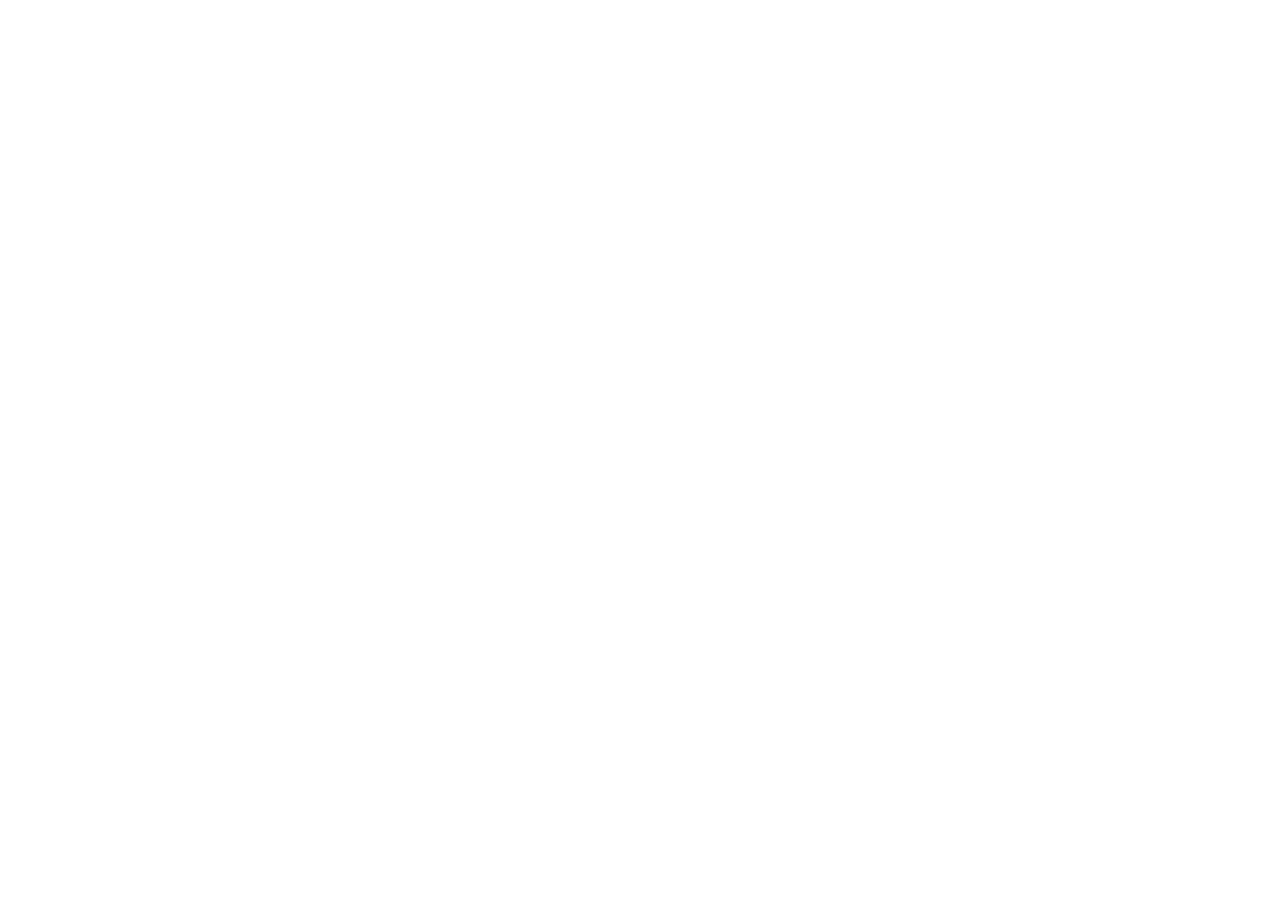
==== habitaciones.html @ 97822ce9 "Inicio de maquetacion proyecto de reservas" ====
<!DOCTYPE html>
<html lang="en">
<head>
    <meta charset="UTF-8">
    <meta http-equiv="X-UA-Compatible" content="IE=edge">
    <meta name="viewport" content="width=device-width, initial-scale=1.0">
    <title>Document</title>

    <link rel="preconnect" href="https://fonts.googleapis.com">
<link rel="preconnect" href="https://fonts.gstatic.com" crossorigin>
<link href="https://fonts.googleapis.com/css2?family=Dancing+Script:wght@400;600;700&family=Open+Sans:wght@300&family=Raleway:wght@400;700;900&family=Roboto:ital,wght@0,400;0,700;1,900&family=Ubuntu&family=Ubuntu+Condensed&display=swap" rel="stylesheet">
</head>
<body>
    
</body>
</html>
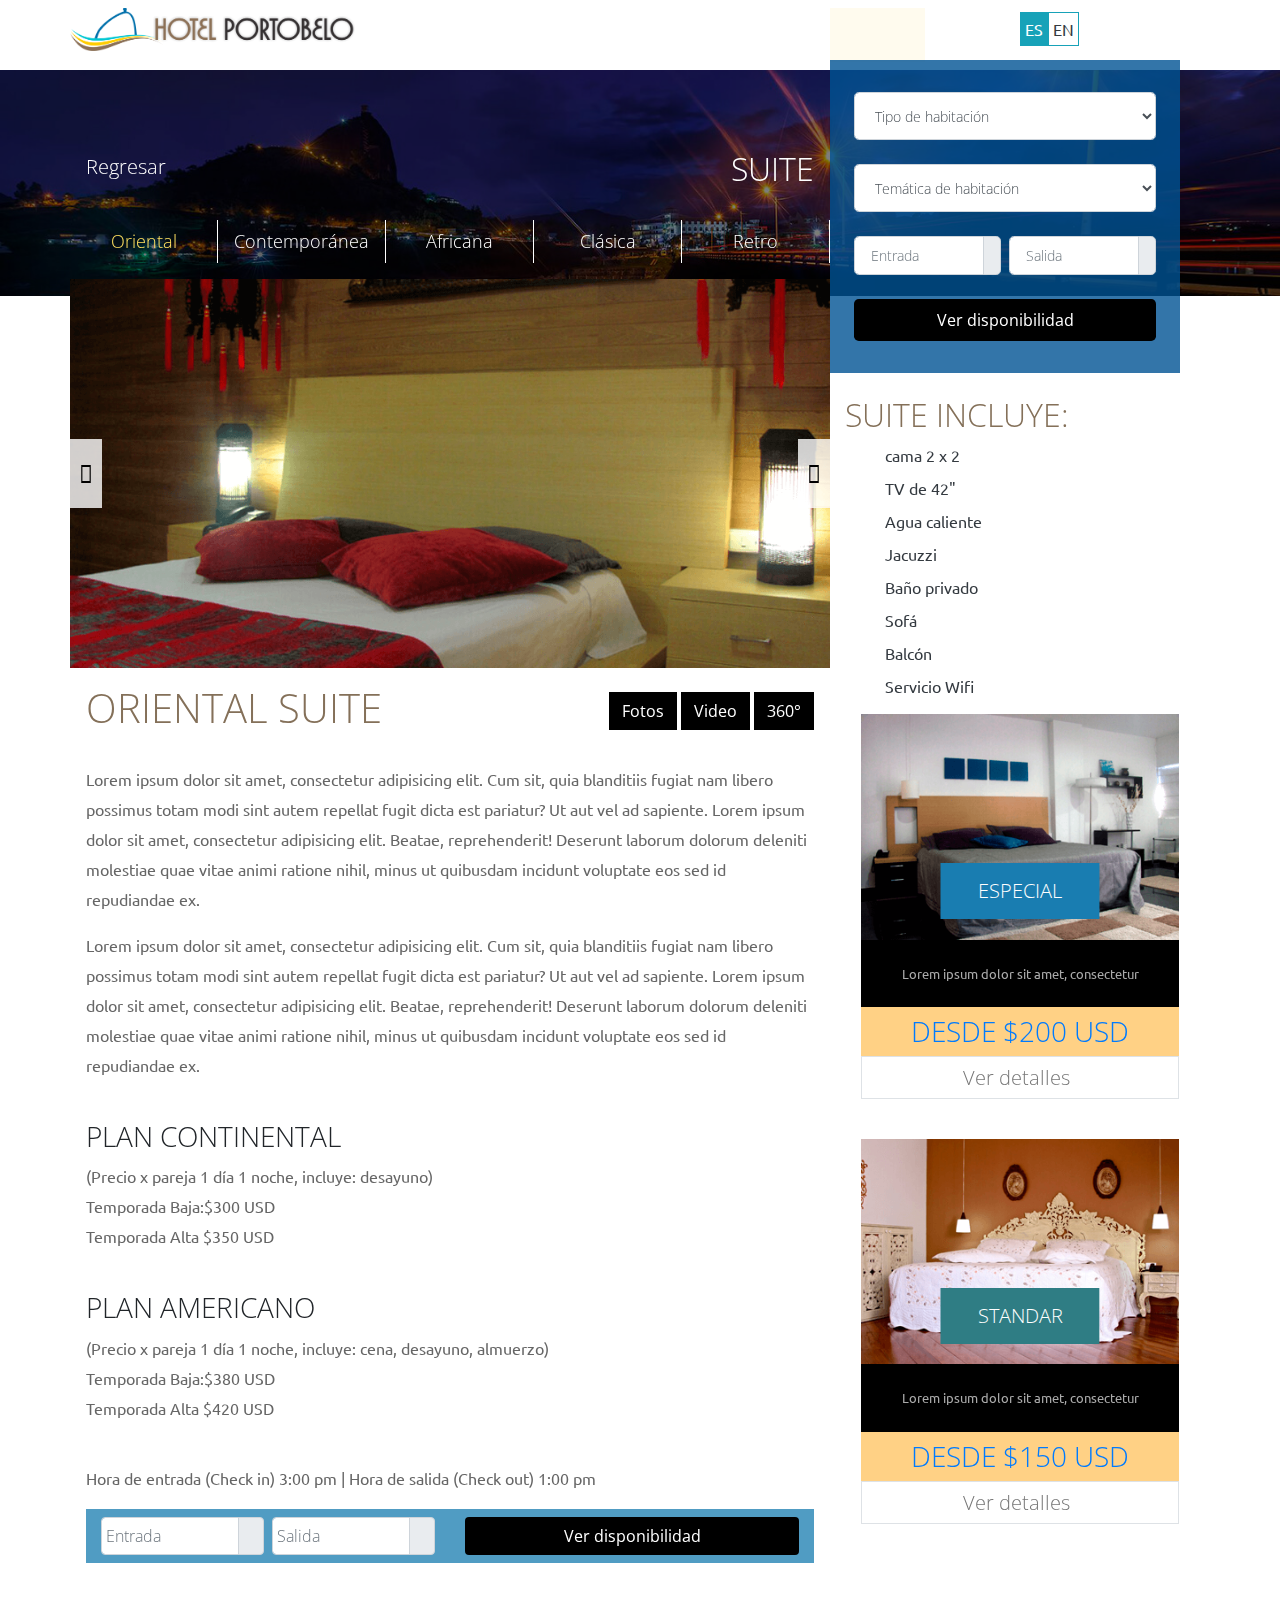
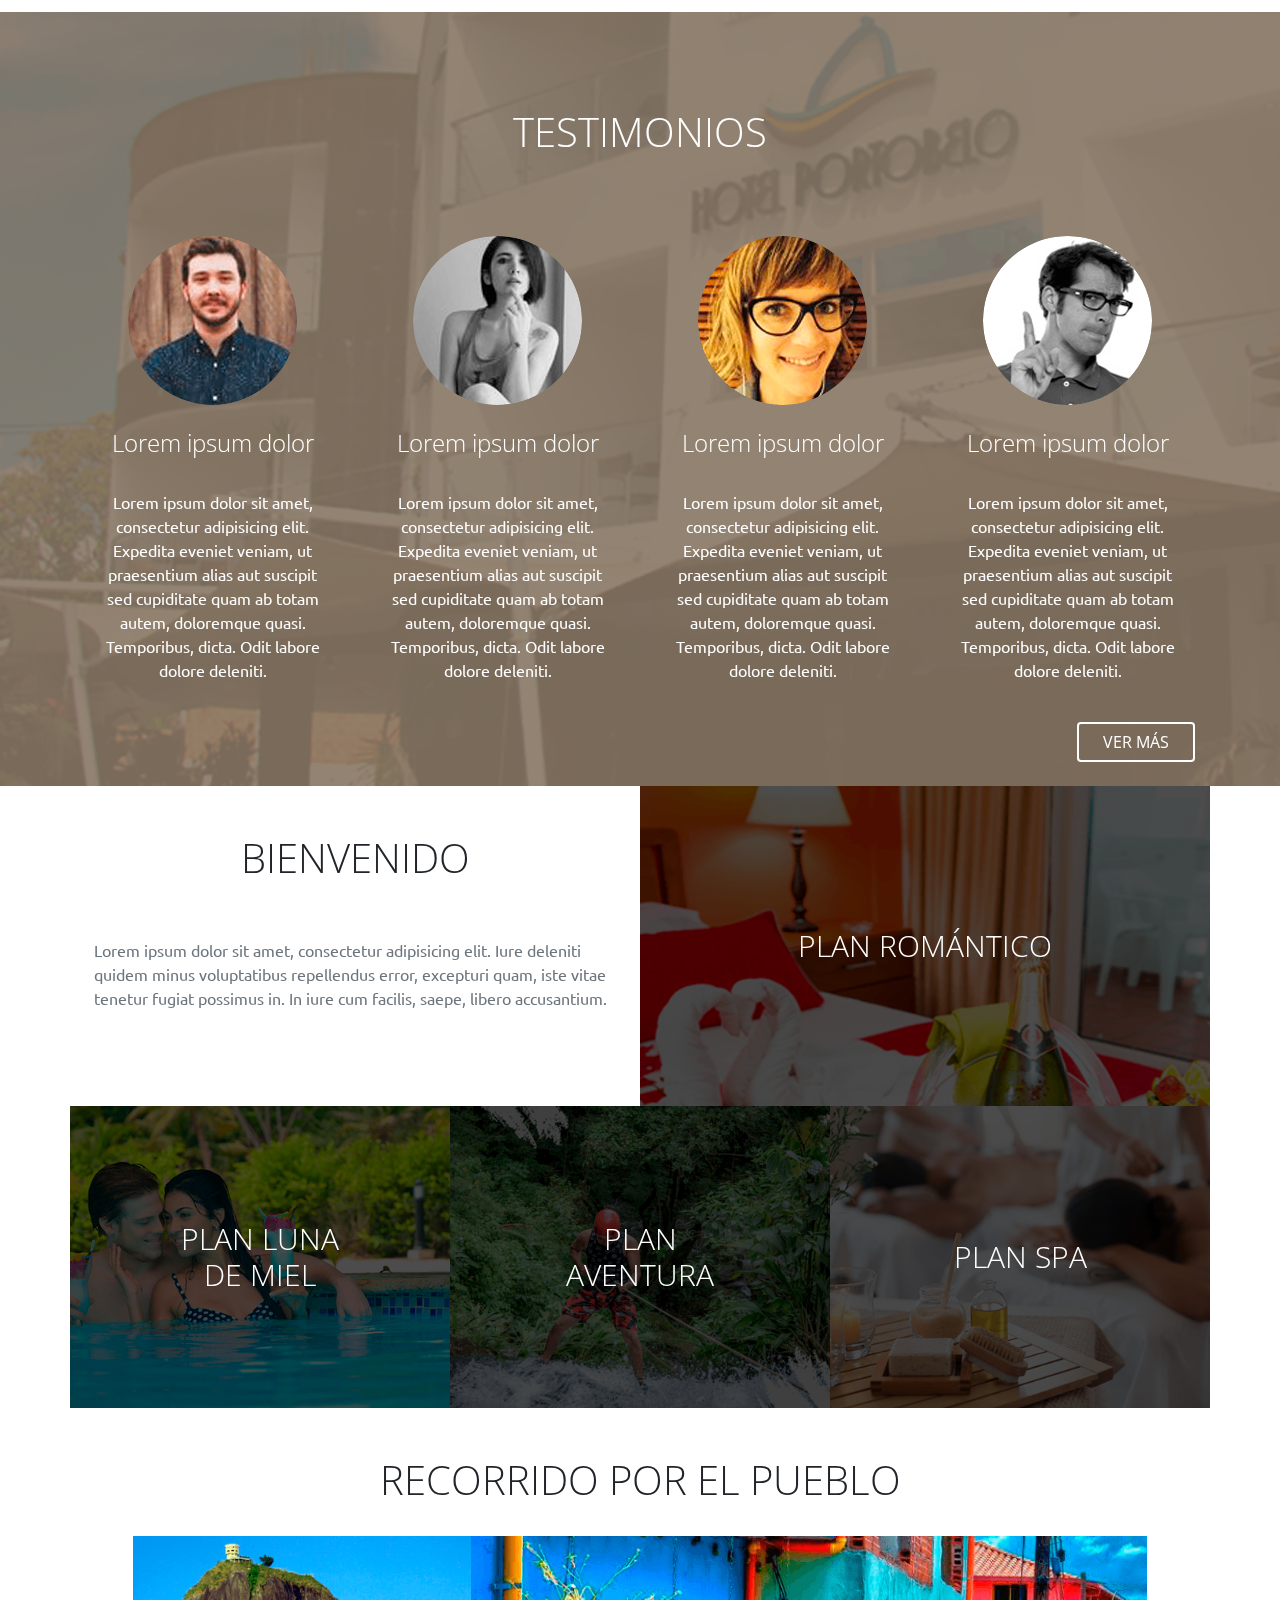
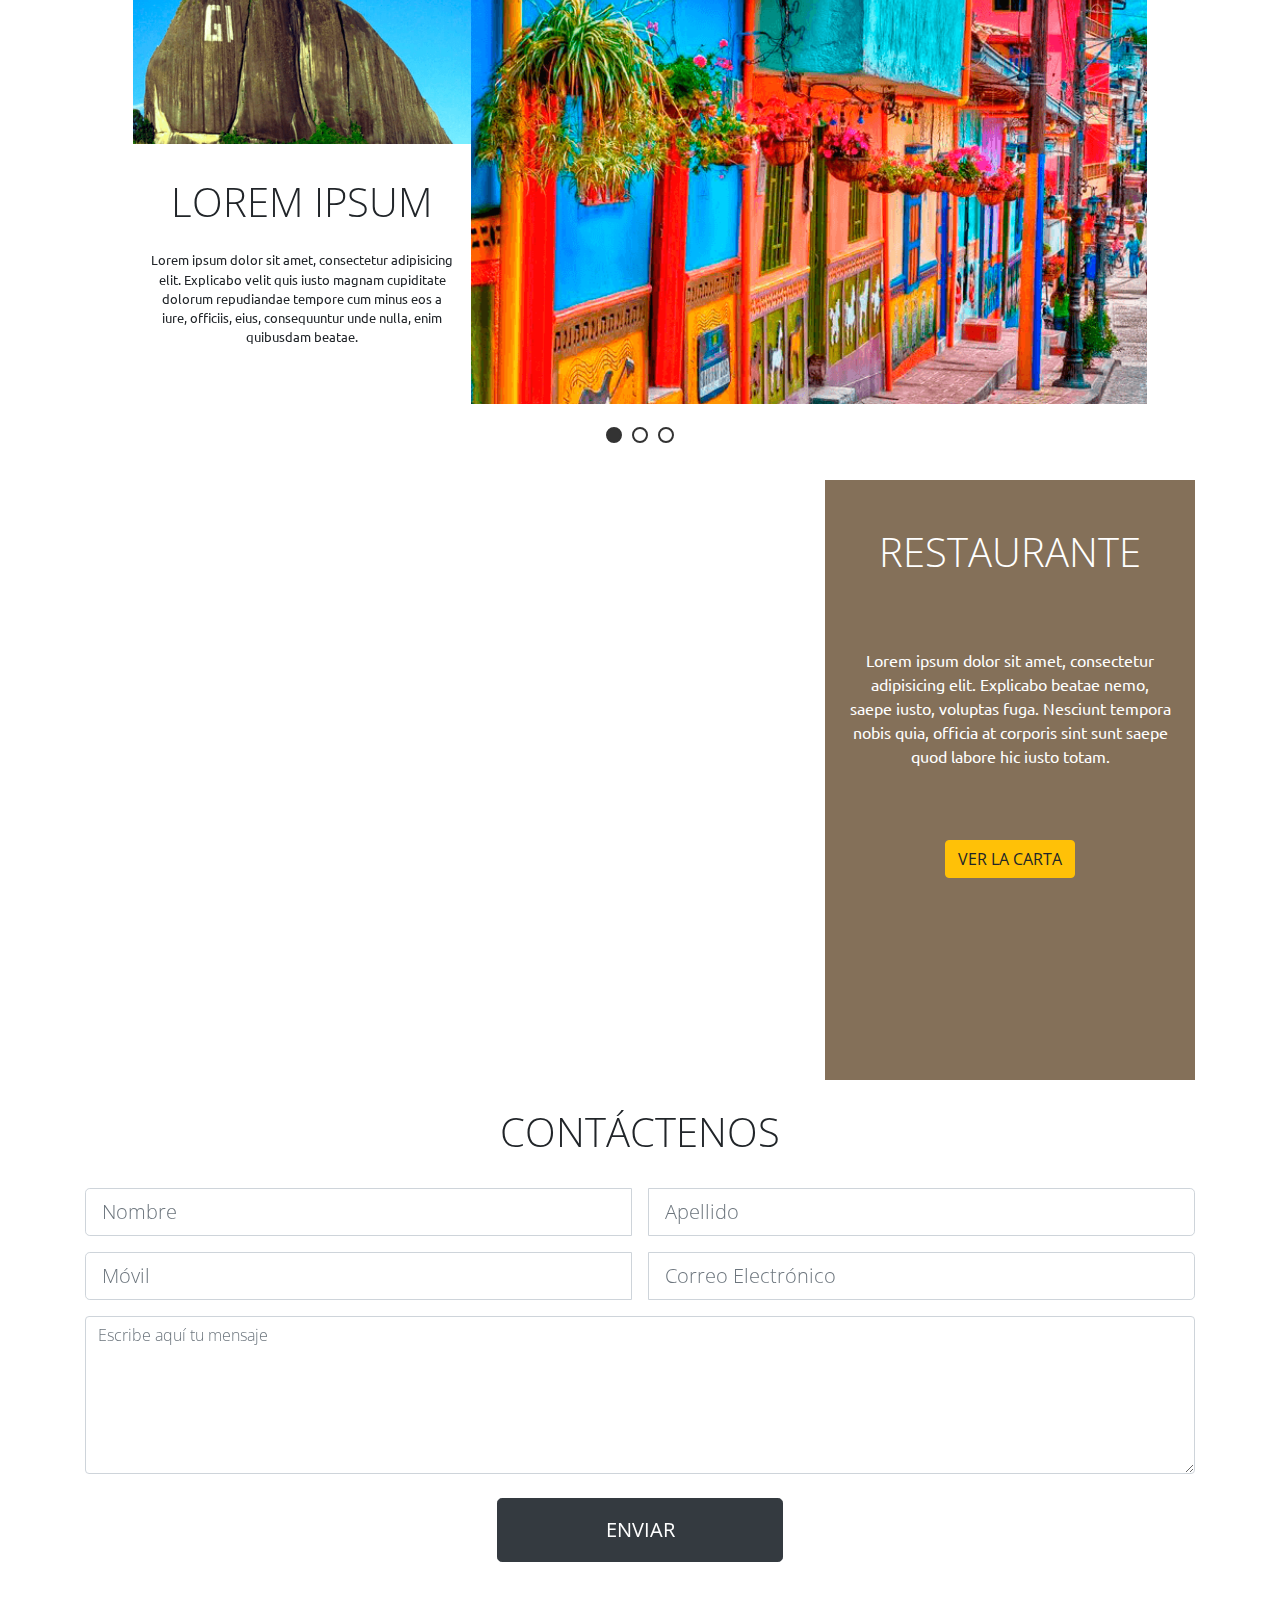
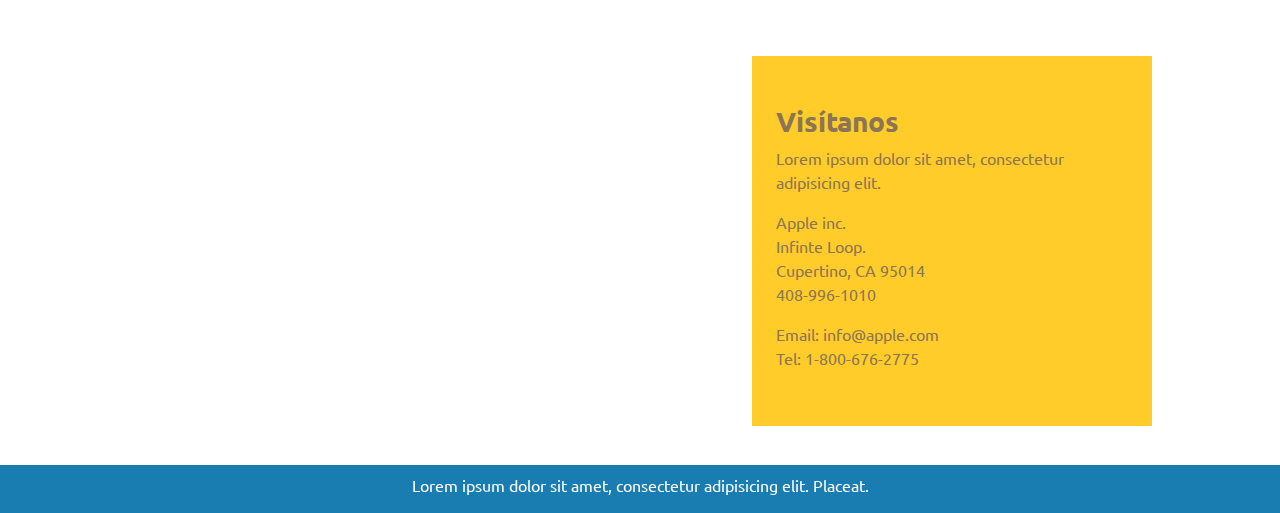
==== commit 1d5c8da0: "Se finaliza la maquetación de la página de reservas" ====
--- a/habitaciones.html
+++ b/habitaciones.html
@@ -1,16 +1,1610 @@
 <!DOCTYPE html>
 <html lang="en">
 <head>
-    <meta charset="UTF-8">
-    <meta http-equiv="X-UA-Compatible" content="IE=edge">
-    <meta name="viewport" content="width=device-width, initial-scale=1.0">
-    <title>Document</title>
-
-    <link rel="preconnect" href="https://fonts.googleapis.com">
-<link rel="preconnect" href="https://fonts.gstatic.com" crossorigin>
-<link href="https://fonts.googleapis.com/css2?family=Dancing+Script:wght@400;600;700&family=Open+Sans:wght@300&family=Raleway:wght@400;700;900&family=Roboto:ital,wght@0,400;0,700;1,900&family=Ubuntu&family=Ubuntu+Condensed&display=swap" rel="stylesheet">
+	<meta charset="UTF-8">
+
+	<meta name="viewport" content="width=device-width, initial-scale=1">	
+
+	<title>Hotel Portobelo</title>
+
+	<link rel="icon" href="img/icono.jpg">
+
+	<!--=====================================
+	VÍNCULOS CSS
+	======================================-->
+
+	<!-- Latest compiled and minified CSS -->
+	<link rel="stylesheet" href="https://maxcdn.bootstrapcdn.com/bootstrap/4.1.0/css/bootstrap.min.css">
+
+	<!-- Font Awesome -->
+	<link rel="stylesheet" href="https://use.fontawesome.com/releases/v5.7.2/css/all.css" integrity="sha384-fnmOCqbTlWIlj8LyTjo7mOUStjsKC4pOpQbqyi7RrhN7udi9RwhKkMHpvLbHG9Sr" crossorigin="anonymous">
+
+	<!-- Fuente Open Sans y Ubuntu -->
+	<link href="https://fonts.googleapis.com/css?family=Open+Sans:300|Ubuntu" rel="stylesheet">
+
+	<!-- bootstrap datepicker -->
+	<link rel="stylesheet" href="css/plugins/bootstrap-datepicker.standalone.min.css">
+
+	<!-- jdSlider -->
+	<link rel="stylesheet" href="css/plugins/jquery.jdSlider.css">
+
+	<!-- Pano -->
+	<link rel="stylesheet" href="css/plugins/jquery.pano.css">
+
+	 <!-- fullCalendar -->
+	<link rel="stylesheet" href="css/plugins/fullcalendar.min.css">
+
+	<!-- Hoja de estilo personalizada -->
+	<link rel="stylesheet" href="css/style.css">
+	<link rel="stylesheet" href="css/habitaciones.css">
+
+	<!--=====================================
+	VÍNCULOS JAVASCRIPT
+	======================================-->
+
+	<!-- jQuery library -->
+	<script src="https://ajax.googleapis.com/ajax/libs/jquery/3.3.1/jquery.min.js"></script>
+
+	<!-- Popper JS -->
+	<script src="https://cdnjs.cloudflare.com/ajax/libs/popper.js/1.14.0/umd/popper.min.js"></script>
+
+	<!-- Latest compiled JavaScript -->
+	<script src="https://maxcdn.bootstrapcdn.com/bootstrap/4.1.0/js/bootstrap.min.js"></script>
+
+	<!-- bootstrap datepicker -->
+	<!-- https://bootstrap-datepicker.readthedocs.io/en/latest/ -->
+	<script src="js/plugins/bootstrap-datepicker.min.js"></script>
+
+	<!-- https://easings.net/es# -->
+	<script src="js/plugins/jquery.easing.js"></script>
+
+	<!-- https://markgoodyear.com/labs/scrollup/ -->
+	<script src="js/plugins/scrollUP.js"></script>
+
+	<!-- jdSlider -->
+	<!-- https://www.jqueryscript.net/slider/Carousel-Slideshow-jdSlider.html -->
+	<script src="js/plugins/jquery.jdSlider-latest.js"></script>
+
+	<!-- Pano -->
+	<!-- https://www.jqueryscript.net/other/360-Degree-Panoramic-Image-Viewer-with-jQuery-Pano.html -->
+	<script src="js/plugins/jquery.pano.js"></script>
+
+	<!-- fullCalendar -->
+	<!-- https://momentjs.com/ -->
+	<script src="js/plugins/moment.js"></script>
+	<!-- https://fullcalendar.io/docs/background-events-demo -->	
+	<script src="js/plugins/fullcalendar.min.js"></script>
+
+
 </head>
+
+
 <body>
-    
+	
+<!--=====================================
+HEADER
+======================================-->
+
+<header class="container-fluid p-0 bg-white">
+	
+	<div class="container p-0">
+		
+		<div class="grid-container py-2">
+
+			<!-- LOGO -->
+			
+			<div class="grid-item">
+
+				<a href="index.html">
+				
+					<img src="img/logoPortobelo.png" class="img-fluid">
+
+				</a>
+
+			</div>
+
+			<div class="grid-item d-none d-lg-block"></div>
+
+			<!-- CAMPANA Y RESERVA -->
+
+			<div class="grid-item d-none d-lg-block bloqueReservas">
+				
+				<div class="py-2 campana-y-reserva mostrarBloqueReservas" modo="abajo">
+
+					<i class="fas fa-concierge-bell lead mx-2"></i>
+
+					<i class="fas fa-caret-up lead mx-2 flechaReserva"></i>
+
+				</div>	
+
+				<!--=====================================
+				FORMULARIO DE RESERVAS
+				======================================-->
+
+				<div class="formReservas py-1 py-lg-2 px-4">
+					
+					<div class="form-group my-4">
+						<select class="form-control form-control-lg">
+							<option>Tipo de habitación</option>
+							<option>Suite</option>
+							<option>Especial</option>
+							<option>Standar</option>
+						</select>
+					</div>
+
+					<div class="form-group my-4">
+						<select class="form-control form-control-lg">
+							<option>Temática de habitación</option>
+							<option>Oriental</option>
+							<option>Contemporánea</option>
+							<option>Africana</option>
+							<option>Clásica</option>
+							<option>Retro</option>
+						</select>
+					</div>
+
+					<div class="row">
+						
+						 <div class="col-6 input-group input-group-lg pr-1">
+						
+							<input type="text" class="form-control datepicker entrada" placeholder="Entrada">
+
+							<div class="input-group-append">
+								
+								<span class="input-group-text p-2">
+									<i class="far fa-calendar-alt small text-gray-dark"></i>
+								</span>
+							
+							</div>
+
+						</div>
+
+						<div class="col-6 input-group input-group-lg pl-1">
+						
+							<input type="text" class="form-control datepicker salida" placeholder="Salida">
+
+							<div class="input-group-append">
+								
+								<span class="input-group-text p-2">
+									<i class="far fa-calendar-alt small text-gray-dark"></i>
+								</span>
+							
+							</div>
+
+						</div>
+
+					</div>
+
+					<input type="button" class="btn btn-block btn-lg my-4 text-white" value="Ver disponibilidad">
+					
+
+				</div>
+
+			</div>
+
+			<!-- INGRESO DE USUARIOS -->
+
+			<div class="grid-item d-none d-lg-block mt-2">
+
+				<a href="#modalIngreso" data-toggle="modal"><i class="fas fa-user"></i></a>
+
+			</div>
+
+			<!-- SELECCIÓN DE IDIOMA -->
+
+			<div class="grid-item d-none d-lg-block mt-1 idiomas">
+				
+				<span class="border border-info float-left p-1 bg-info text-white idiomaEs">ES</span>
+
+				<span class="border border-info float-left p-1 bg-white text-dark idiomaEn">EN</span>
+
+			</div>
+
+			<!-- MENÚ HAMBURGUESA -->
+
+			<div class="grid-item mt-1 mt-sm-3 mt-md-4 mt-lg-2 botonMenu">
+				
+				<i class="fas fa-bars lead"></i>
+
+			</div>
+
+		</div>
+
+	</div>
+
+</header>
+
+<!--=====================================
+MENÚ
+======================================-->
+
+<nav class="menu container-fluid p-0">
+	
+	<ul class="nav nav-justified py-2">
+		
+		<li class="nav-item">
+			<a class="nav-link text-white" href="#planes">Planes</a>
+		</li>
+
+		<li class="nav-item">
+			<a class="nav-link text-white" href="#habitaciones">Habitaciones</a>
+		</li>
+
+		<li class="nav-item">
+			<a class="nav-link text-white" href="#pueblo">El pueblo</a>
+		</li>
+
+		<li class="nav-item">
+			<a class="nav-link text-white" href="#restaurante">Restaurante</a>
+		</li>
+
+		<li class="nav-item">
+			<a class="nav-link text-white" href="#contactenos">Contáctenos</a>
+		</li>
+
+		<li class="nav-item">
+			
+			<ul class="my-2 py-1">
+				
+				<li>
+					<a href="#" target="_blank">
+						<i class="fab fa-facebook-f text-white float-left mx-2"></i>
+					</a>
+				</li>
+
+				<li>
+					<a href="#" target="_blank">
+						<i class="fab fa-twitter text-white float-left mx-2"></i>
+					</a>
+				</li>
+
+				<li>
+					<a href="#" target="_blank">
+						<i class="fab fa-youtube text-white float-left mx-2"></i>
+					</a>
+				</li>
+
+				<li>
+					<a href="#" target="_blank">
+						<i class="fab fa-instagram text-white float-left mx-2"></i>
+					</a>
+				</li>
+
+			</ul>
+			
+		</li>
+
+	</ul>
+
+</nav>
+
+<!--=====================================
+MENÚ MÓVIL
+======================================-->
+<div class="menuMovil">
+	
+	<div class="row">
+		
+		<div class="col-6">
+			
+			<a href="#modalIngreso" data-toggle="modal">
+				<i class="fas fa-user lead ml-3 mt-4"></i>
+			</a>
+
+		</div>	
+
+		<div class="col-6">
+			
+			<div class="float-right mr-3 mt-3 mr-sm-5 mt-sm-4">
+				
+				<span class="border border-info float-left p-1 bg-info text-white idiomaEs">ES</span>
+				<span class="border border-info float-left p-1 bg-white text-dark idiomaEn">EN</span>
+
+			</div>	
+
+		</div>	
+
+	</div>
+
+	<div class="formReservas py-1 py-lg-2 px-4">
+					
+		<div class="form-group my-4">
+			<select class="form-control form-control-lg">
+				<option>Tipo de habitación</option>
+				<option>Suite</option>
+				<option>Especial</option>
+				<option>Standar</option>
+			</select>
+		</div>
+
+		<div class="form-group my-4">
+			<select class="form-control form-control-lg">
+				<option>Temática de habitación</option>
+				<option>Oriental</option>
+				<option>Contemporánea</option>
+				<option>Africana</option>
+				<option>Clásica</option>
+				<option>Retro</option>
+			</select>
+		</div>
+
+		<div class="row">
+			
+			 <div class="col-6 input-group input-group-lg pr-1">
+			
+				<input type="text" class="form-control datepicker entrada" placeholder="Entrada">
+
+				<div class="input-group-append">
+					
+					<span class="input-group-text p-2">
+						<i class="far fa-calendar-alt small text-gray-dark"></i>
+					</span>
+				
+				</div>
+
+			</div>
+
+			<div class="col-6 input-group input-group-lg pl-1">
+			
+				<input type="text" class="form-control datepicker salida" placeholder="Salida">
+
+				<div class="input-group-append">
+					
+					<span class="input-group-text p-2">
+						<i class="far fa-calendar-alt small text-gray-dark"></i>
+					</span>
+				
+				</div>
+
+			</div>
+
+		</div>
+
+		<input type="button" class="btn btn-block btn-lg my-4 text-white" value="Ver disponibilidad">
+		
+	</div>
+
+	<ul class="nav flex-column mt-4 pl-4 mb-5">
+		
+		<li class="nav-item">
+			<a class="nav-link text-white my-2" href="#planesMovil">Planes</a>
+		</li>
+
+		<li class="nav-item">
+			<a class="nav-link text-white my-2" href="#habitaciones">Habitaciones</a>
+		</li>
+
+		<li class="nav-item">
+			<a class="nav-link text-white my-2" href="#pueblo">Recorrido por el pueblo</a>
+		</li>
+
+		<li class="nav-item">
+			<a class="nav-link text-white my-2" href="#restaurante">Restaurante</a>
+		</li>
+
+		<li class="nav-item">
+			<a class="nav-link text-white my-2" href="#contactenos">Contáctenos</a>
+		</li>
+
+	</ul>
+
+</div>
+
+<!--=====================================
+BANNER-INTERIOR
+======================================-->
+
+<div class="bannerInterior container-fluid bg-white p-0 d-none d-lg-block">
+	
+	<figure>
+		
+		<img src="img/banner01.jpg" class="img-fluid" width="100%">
+
+	</figure>
+
+</div>
+
+<!--=====================================
+INFO HABITACIÓN
+======================================-->
+
+<div class="infoHabitacion container-fluid bg-white p-0 pb-5">
+	
+	<div class="container">
+		
+		<div class="row">
+
+			<!--=====================================
+			BLOQUE IZQ
+			======================================-->
+			
+			<div class="col-12 col-lg-8 colIzqHabitaciones p-0">
+				
+				<!--=====================================
+				CABECERA HABITACIONES
+				======================================-->
+				
+				<div class="pt-4 cabeceraHabitacion">
+
+					<a href="index.html" class="float-left lead text-white pt-1 px-3">
+						<h5><i class="fas fa-chevron-left"></i> Regresar</h5>
+					</a>
+
+					<h2 class="float-right text-white px-3 categoria">SUITE</h2>
+
+					<div class="clearfix"></div>
+
+					<ul class="nav nav-justified mt-lg-4">	
+
+						<li class="nav-item">
+
+							<a class="nav-link text-white active" href="#">
+								<i class="fas fa-chevron-right"></i> Oriental
+							</a>
+
+						</li>
+
+						<li class="nav-item">
+
+							<a class="nav-link text-white" href="#">Contemporánea</a>
+
+						</li>
+
+						<li class="nav-item">
+
+							<a class="nav-link text-white" href="#">Africana</a>
+
+						</li>
+
+						<li class="nav-item">
+
+							<a class="nav-link text-white" href="#">Clásica</a>
+
+						</li>
+
+						<li class="nav-item">
+
+							<a class="nav-link text-white" href="#">Retro</a>
+
+						</li>
+
+					</ul>
+
+				</div>
+
+				<!--=====================================
+				MULTIMEDIA HABITACIONES
+				======================================-->
+
+				<!-- SLIDE  -->
+
+				<section class="jd-slider mb-3 my-lg-3 slideHabitaciones">
+		      	       
+			        <div class="slide-inner">
+			            
+			            <ul class="slide-area">
+
+				            <li>	
+
+								<img src="img/oriental.png" class="img-fluid">
+
+							</li>
+
+							<li>	
+
+								<img src="img/oriental.png" class="img-fluid">
+
+							</li>
+
+							<li>	
+
+								<img src="img/oriental.png" class="img-fluid">
+
+							</li>							
+
+						</ul>
+
+					</div>
+
+				  	  	<a class="prev d-none d-lg-block" href="#">
+				            <i class="fas fa-angle-left fa-2x"></i>
+				        </a>
+
+				        <a class="next d-none d-lg-block" href="#">
+				            <i class="fas fa-angle-right fa-2x"></i>
+				        </a>
+
+				         <div class="controller d-block d-lg-none">
+
+					        <div class="indicate-area"></div>
+
+					    </div>
+									   
+				</section>
+
+				<!-- VIDEO  -->
+
+				<section class="mb-3 my-lg-3 videoHabitaciones d-none">
+					
+					<iframe width="100%" height="380" src="https://www.youtube.com/embed/JTu790_yyRc" frameborder="0" allow="accelerometer; autoplay; encrypted-media; gyroscope; picture-in-picture" allowfullscreen></iframe>
+				
+				</section>
+
+				<!-- 360 GRADOS -->
+
+				<section class="mb-3 my-lg-3 360Habitaciones d-none">
+
+					<div id="myPano" class="pano">
+
+						<div class="controls">
+							<a href="#" class="left">&laquo;</a>
+							<a href="#" class="right">&raquo;</a>
+						</div>
+
+					</div>
+									
+				</section>
+
+				<!--=====================================
+				DESCRIPCIÓN HABITACIONES
+				======================================-->	
+
+				<div class="descripcionHabitacion px-3">
+					
+					<h1 class="colorTitulos float-left">ORIENTAL SUITE</h1>
+
+					<div class="float-right pt-2">
+						
+						<button type="button" class="btn btn-default" vista="fotos"><i class="fas fa-camera"></i> Fotos</button>
+
+						<button type="button" class="btn btn-default" vista="video"><i class="fab fa-youtube"></i> Video</button>
+			
+						<button type="button" class="btn btn-default" vista="360"><i class="fas fa-video"></i> 360°</button>
+							
+					</div>
+
+					<div class="clearfix mb-4"></div>	
+
+					<p>Lorem ipsum dolor sit amet, consectetur adipisicing elit. Cum sit, quia blanditiis fugiat nam libero possimus totam modi sint autem repellat fugit dicta est pariatur? Ut aut vel ad sapiente. Lorem ipsum dolor sit amet, consectetur adipisicing elit. Beatae, reprehenderit! Deserunt laborum dolorum deleniti molestiae quae vitae animi ratione nihil, minus ut quibusdam incidunt voluptate eos sed id repudiandae ex.
+					</p>	
+
+					<p >Lorem ipsum dolor sit amet, consectetur adipisicing elit. Cum sit, quia blanditiis fugiat nam libero possimus totam modi sint autem repellat fugit dicta est pariatur? Ut aut vel ad sapiente. Lorem ipsum dolor sit amet, consectetur adipisicing elit. Beatae, reprehenderit! Deserunt laborum dolorum deleniti molestiae quae vitae animi ratione nihil, minus ut quibusdam incidunt voluptate eos sed id repudiandae ex.
+					</p>
+
+					<br>
+
+					<h3>PLAN CONTINENTAL</h3>
+
+					<p>(Precio x pareja 1 día 1 noche, incluye: desayuno)<br>
+					Temporada Baja:$300 USD<br>
+					Temporada Alta $350 USD</p>	
+
+					<br>
+
+					<h3>PLAN AMERICANO</h3>
+
+					<p>(Precio x pareja 1 día 1 noche, incluye: cena, desayuno, almuerzo)<br>
+					Temporada Baja:$380 USD<br>
+					Temporada Alta $420 USD</p>
+					
+					<br>
+
+					<p>Hora de entrada (Check in) 3:00 pm | Hora de salida (Check out) 1:00 pm</p>
+
+					<div class="container">
+
+						<div class="row py-2" style="background:#509CC3">
+
+							 <div class="col-6 col-md-3 input-group pr-1">
+							
+								<input type="text" class="form-control datepicker entrada" placeholder="Entrada">
+
+								<div class="input-group-append">
+									
+									<span class="input-group-text"><i class="far fa-calendar-alt small text-gray-dark"></i></span>
+								
+								</div>
+
+							</div>
+
+						 	<div class="col-6 col-md-3 input-group pl-1">
+							
+								<input type="text" class="form-control datepicker salida" placeholder="Salida">
+
+								<div class="input-group-append">
+									
+									<span class="input-group-text"><i class="far fa-calendar-alt small text-gray-dark"></i></span>
+								
+								</div>
+
+							</div>
+
+							<div class="col-12 col-md-6 mt-2 mt-lg-0 input-group">
+								
+								<a href="reservas.html" class="w-100">
+									<input type="button" class="btn btn-block btn-md text-white" value="Ver disponibilidad" style="background:black">	
+								</a>
+
+							</div>
+
+						</div>
+
+					</div>
+
+				</div>
+
+			</div>
+			
+			<!--=====================================
+			BLOQUE DER
+			======================================-->
+
+			<div class="col-12 col-lg-4 colDerHabitaciones">
+
+				<h2 class="colorTitulos">SUITE INCLUYE:</h2>
+				
+				<ul>
+					<li>
+						<h5>
+							<i class="fas fa-bed w-25 colorTitulos"></i> 
+							<span class="text-dark small">cama 2 x 2</span>
+						</h5>
+					</li>
+
+					<li>
+						<h5>
+							<i class="fas fa-tv w-25 colorTitulos"></i> 
+							<span class="text-dark small">TV de 42"</span>
+						</h5>
+					</li>
+
+					<li>
+						<h5>
+							<i class="fas fa-tint w-25 colorTitulos"></i> 
+							<span class="text-dark small">Agua caliente</span>
+						</h5>
+					</li>
+
+					<li>
+						<h5>
+							<i class="fas fa-water w-25 colorTitulos"></i> 
+							<span class="text-dark small">Jacuzzi</span>
+						</h5>
+					</li>
+
+					<li>
+						<h5>
+							<i class="fas fa-toilet w-25 colorTitulos"></i> 
+							<span class="text-dark small">Baño privado</span>
+						</h5>
+					</li>
+
+					<li>
+						<h5>
+							<i class="fas fa-couch w-25 colorTitulos"></i>
+							<span class="text-dark small"> Sofá</span>
+						</h5>
+					</li>
+
+					<li>
+						<h5>
+							<i class="far fa-image w-25 colorTitulos"></i> 
+							<span class="text-dark small">Balcón</span>
+						</h5>
+					</li>
+
+
+					<li>
+						<h5>
+							<i class="fas fa-wifi w-25 colorTitulos"></i> 
+							<span class="text-dark small">Servicio Wifi</span>
+						</h5>
+					</li>
+				</ul>
+
+				<!-- HABITACIONES -->
+
+				<div class="habitaciones">
+
+					<div class="container">
+
+						<div class="row">
+
+							<div class="col-12 pb-3 px-0 px-lg-3">
+
+								<a href="habitaciones.html">
+									
+									<figure class="text-center">
+										
+										<img src="img/habitacion02.png" class="img-fluid" width="100%">
+
+										<p class="small py-4 mb-0">Lorem ipsum dolor sit amet, consectetur</p>
+
+										<h3 class="py-2 text-gray-dark mb-0">DESDE $200 USD</h3>
+
+										<h5 class="py-2 text-gray-dark border">Ver detalles <i class="fas fa-chevron-right ml-2" style=""></i></h5>
+
+										<h1 class="text-white p-3 mx-auto w-50 lead" style="background:#197DB1">ESPECIAL</h1>
+
+									</figure>
+
+								</a>
+
+							</div>
+
+							<div class="col-12 pb-3 px-0 px-lg-3">
+
+								<a href="habitaciones.html">
+									
+									<figure class="text-center">
+										
+										<img src="img/habitacion03.png" class="img-fluid" width="100%">
+
+										<p class="small py-4 mb-0">Lorem ipsum dolor sit amet, consectetur</p>
+
+										<h3 class="py-2 text-gray-dark mb-0">DESDE $150 USD</h3>
+
+										<h5 class="py-2 text-gray-dark border">Ver detalles <i class="fas fa-chevron-right ml-2"></i></h5>
+
+										<h1 class="text-white p-3 mx-auto w-50 lead" style="background:#2F7D84">STANDAR</h1>
+
+									</figure>
+
+								</a>
+
+							</div>
+
+						</div>
+
+					</div>
+
+				</div>
+
+			</div>
+
+
+		</div>
+
+
+	</div>
+
+</div>
+
+
+
+<!--=====================================
+TESTIMONIOS
+======================================-->
+<div class="testimonios container-fluid py-5 text-white">
+	
+	<div class="container mb-3">
+			
+		<h1 class="text-center py-5">TESTIMONIOS</h1>
+
+		<div class="row">
+			
+			<div class="col-12 col-lg-3 text-center p-4">
+				
+				<img src="img/testimonio01.png" class="img-fluid rounded-circle">
+
+				<h4 class="py-4">Lorem ipsum dolor</h4>
+
+				<p>Lorem ipsum dolor sit amet, consectetur adipisicing elit. Expedita eveniet veniam, ut praesentium alias aut suscipit sed cupiditate quam ab totam autem, doloremque quasi. Temporibus, dicta. Odit labore dolore deleniti.</p>
+
+			</div>
+
+			<div class="col-12 col-lg-3 text-center p-4">
+				
+				<img src="img/testimonio02.png" class="img-fluid rounded-circle">
+
+				<h4 class="py-4">Lorem ipsum dolor</h4>
+
+				<p>Lorem ipsum dolor sit amet, consectetur adipisicing elit. Expedita eveniet veniam, ut praesentium alias aut suscipit sed cupiditate quam ab totam autem, doloremque quasi. Temporibus, dicta. Odit labore dolore deleniti.</p>
+
+				
+			</div>
+
+			<div class="col-12 col-lg-3 text-center p-4">
+				
+				<img src="img/testimonio03.png" class="img-fluid rounded-circle">
+
+				<h4 class="py-4">Lorem ipsum dolor</h4>
+
+				<p>Lorem ipsum dolor sit amet, consectetur adipisicing elit. Expedita eveniet veniam, ut praesentium alias aut suscipit sed cupiditate quam ab totam autem, doloremque quasi. Temporibus, dicta. Odit labore dolore deleniti.</p>
+				
+			</div>
+
+			<div class="col-12 col-lg-3 text-center p-4">
+				
+				<img src="img/testimonio04.png" class="img-fluid rounded-circle">
+
+				<h4 class="py-4">Lorem ipsum dolor</h4>
+
+				<p>Lorem ipsum dolor sit amet, consectetur adipisicing elit. Expedita eveniet veniam, ut praesentium alias aut suscipit sed cupiditate quam ab totam autem, doloremque quasi. Temporibus, dicta. Odit labore dolore deleniti.</p>
+				
+			</div>
+
+
+		</div>
+
+		<button class="btn btn-default float-right px-4">VER MÁS</button>
+
+	</div>
+
+</div>
+
+
+<!--=====================================
+PLANES
+======================================-->
+
+<div class="planes container-fluid bg-white p-0" id="planes">
+	
+	<div class="container p-0">
+		
+		<div class="grid-container">
+			
+			<div class="grid-item">
+				
+				<h1 class="text-center py-3 py-lg-5 tituloPlan" tituloPlan="BIENVENIDO">BIENVENIDO</h1>
+
+				<p class="text-muted text-left px-4 descripcionPlan" descripcionPlan="Lorem ipsum dolor sit amet, consectetur adipisicing elit. Iure deleniti quidem minus voluptatibus repellendus error, excepturi quam, iste vitae tenetur fugiat possimus in. In iure cum facilis, saepe, libero accusantium.">Lorem ipsum dolor sit amet, consectetur adipisicing elit. Iure deleniti quidem minus voluptatibus repellendus error, excepturi quam, iste vitae tenetur fugiat possimus in. In iure cum facilis, saepe, libero accusantium.</p>
+
+			</div>
+
+			<div class="grid-item d-none d-lg-block" data-toggle="modal" data-target="#modalPlanes">
+				
+				<figure class="text-center">
+					
+					<h1 descripcion="Lorem ipsum dolor sit amet, consectetur adipisicing elit. Quas suscipit quis eligendi voluptatibus dolore libero quasi delectus odit impedit optio eius corporis cumque numquam aliquid repudiandae quisquam dolor explicabo, totam.">PLAN ROMÁNTICO</h1>
+
+				</figure>
+
+				<img src="img/plan-romantico.png" class="img-fluid" width="100%">
+
+
+			</div>
+
+			<div class="grid-item d-none d-lg-block" data-toggle="modal" data-target="#modalPlanes">
+				
+				<figure class="text-center">
+					
+					<h1 descripcion="Lorem ipsum dolor sit amet, consectetur adipisicing elit. Placeat dicta fugiat nihil amet officiis, atque molestiae velit, quod repudiandae asperiores illum accusantium ullam, necessitatibus excepturi inventore, mollitia est vitae impedit.">PLAN LUNA DE MIEL</h1>
+
+				</figure>
+
+				<img src="img/luna-de-miel.png" class="img-fluid" width="100%">
+
+
+			</div>
+
+			<div class="grid-item d-none d-lg-block" data-toggle="modal" data-target="#modalPlanes">
+				
+				<figure class="text-center">
+					
+					<h1 descripcion="Lorem ipsum dolor sit amet, consectetur adipisicing elit. Deserunt blanditiis nulla expedita nostrum vero. Laborum repudiandae numquam mollitia earum natus ut delectus quas, iste unde doloribus suscipit qui, voluptate perspiciatis.">PLAN AVENTURA</h1>
+
+				</figure>
+
+				<img src="img/plan-aventura.png" class="img-fluid" width="100%">
+
+			</div>
+
+			<div class="grid-item d-none d-lg-block" data-toggle="modal" data-target="#modalPlanes">
+				
+				<figure class="text-center">
+					
+					<h1 descripcion="Lorem ipsum dolor sit amet, consectetur adipisicing elit. Nam quibusdam magni atque provident, quaerat libero harum possimus. Illum iure magni voluptate, quos amet! Ipsam, sit, sapiente. Cumque est officiis in!">PLAN SPA</h1>
+
+				</figure>
+
+				<img src="img/plan-spa.png" class="img-fluid" width="100%">
+
+			</div>
+			
+		</div>
+
+	</div>
+
+</div>
+
+<!--=====================================
+PLANES MÓVIL
+======================================-->
+
+<div class="d-block d-lg-none planesMovil jd-slider bg-white" id="planesMovil">
+
+	<h1 class="text-center py-3">PLANES</h1>
+
+	 <div class="slide-inner">
+	 	
+		 <ul class="slide-area">
+		 	
+			<li>
+				
+				<a href="#modalPlanes" data-toggle="modal" descripcion="Lorem ipsum dolor sit amet, consectetur adipisicing elit. Quas suscipit quis eligendi voluptatibus dolore libero quasi delectus odit impedit optio eius corporis cumque numquam aliquid repudiandae quisquam dolor explicabo, totam.">
+					
+					<img src="img/plan-romantico.png">
+					<h6 class="py-2 text-center">ROMÁNTICO</h6>
+
+				</a>
+
+			</li>
+
+			<li>
+				
+				<a href="#modalPlanes" data-toggle="modal" descripcion="Lorem ipsum dolor sit amet, consectetur adipisicing elit. Placeat dicta fugiat nihil amet officiis, atque molestiae velit, quod repudiandae asperiores illum accusantium ullam, necessitatibus excepturi inventore, mollitia est vitae impedit.">
+                	<img src="img/luna-de-miel.png">
+                	<h6 class="py-2 text-center">LUNA DE MIEL</h6>
+                </a>
+
+			</li>
+
+			<li>
+				
+			  	<a href="#modalPlanes" data-toggle="modal" descripcion="Lorem ipsum dolor sit amet, consectetur adipisicing elit. Deserunt blanditiis nulla expedita nostrum vero. Laborum repudiandae numquam mollitia earum natus ut delectus quas, iste unde doloribus suscipit qui, voluptate perspiciatis.">
+                	<img src="img/plan-aventura.png">
+                	<h6 class="py-2 text-center">AVENTURA</h6>
+                </a>
+
+			</li>
+
+			<li>
+				
+			  <a href="#modalPlanes" data-toggle="modal" descripcion="Lorem ipsum dolor sit amet, consectetur adipisicing elit. Nam quibusdam magni atque provident, quaerat libero harum possimus. Illum iure magni voluptate, quos amet! Ipsam, sit, sapiente. Cumque est officiis in!">
+                	<img src="img/plan-spa.png">
+                	<h6 class="py-2 text-center">SPA</h6>
+                </a>
+
+			</li>
+
+
+		 </ul>
+
+	 	<a class="prev" href="#">
+            <i class="fas fa-angle-left text-muted"></i>
+        </a>
+
+        <a class="next" href="#">
+            <i class="fas fa-angle-right text-muted"></i>
+        </a>
+
+ 	</div>
+
+  	<div class="controller">
+
+        <div class="indicate-area"></div>
+
+    </div>
+			   
+</div>
+
+<!--=====================================
+RECORRIDO POR EL PUEBLO
+======================================-->
+
+<div class="recorridoPueblo container-fluid bg-white pb-5" id="pueblo">
+	
+	<div class="container">
+
+		<h1 class="pt-5 text-center">RECORRIDO POR EL PUEBLO</h1>	
+
+			<div class="jd-slider slidePueblo">
+				
+				<div class="slide-inner">
+					
+					<ul class="slide-area">
+
+						<li>
+						
+							<div class="grid-container pt-4 pb-1 pb-lg-3 px-0 px-lg-5">
+				
+								<div class="grid-item">
+									
+									<img src="img/pueblo01a.png" class="img-fluid" width="100%">
+
+								</div>
+
+								<div class="grid-item">
+									
+									<h1 class="mt-4 mb-0 my-lg-2">LOREM IPSUM</h1>
+
+									<p class="small p-3">Lorem ipsum dolor sit amet, consectetur adipisicing elit. Explicabo velit quis iusto magnam cupiditate dolorum repudiandae tempore cum minus eos a iure, officiis, eius, consequuntur unde nulla, enim quibusdam beatae.</p>
+
+								</div>
+
+								<div class="grid-item d-none d-lg-block">
+									
+									<img src="img/pueblo01b.png" class="img-fluid" width="100%">
+
+								</div>
+								
+							</div>
+
+						</li>
+
+						<li>
+						
+							<div class="grid-container pt-4 pb-1 pb-lg-3 px-0 px-lg-5">
+				
+								<div class="grid-item">
+									
+									<img src="img/pueblo02a.png" class="img-fluid" width="100%">
+
+								</div>
+
+								<div class="grid-item">
+									
+									<h1 class="mt-4 mb-0 my-lg-2">LOREM IPSUM</h1>
+
+									<p class="small p-3">Lorem ipsum dolor sit amet, consectetur adipisicing elit. Explicabo velit quis iusto magnam cupiditate dolorum repudiandae tempore cum minus eos a iure, officiis, eius, consequuntur unde nulla, enim quibusdam beatae.</p>
+
+								</div>
+
+								<div class="grid-item d-none d-lg-block">
+									
+									<img src="img/pueblo02b.png" class="img-fluid" width="100%">
+
+								</div>
+								
+							</div>
+
+						</li>	
+
+						<li>
+						
+							<div class="grid-container pt-4 pb-1 pb-lg-3 px-0 px-lg-5">
+				
+								<div class="grid-item">
+									
+									<img src="img/pueblo03a.png" class="img-fluid" width="100%">
+
+								</div>
+
+								<div class="grid-item">
+									
+									<h1 class="mt-4 mb-0 my-lg-2">LOREM IPSUM</h1>
+
+									<p class="small p-3">Lorem ipsum dolor sit amet, consectetur adipisicing elit. Explicabo velit quis iusto magnam cupiditate dolorum repudiandae tempore cum minus eos a iure, officiis, eius, consequuntur unde nulla, enim quibusdam beatae.</p>
+
+								</div>
+
+								<div class="grid-item d-none d-lg-block">
+									
+									<img src="img/pueblo03b.png" class="img-fluid" width="100%">
+
+								</div>
+								
+							</div>
+
+						</li>			
+
+					</ul>
+
+				</div>
+
+				<a class="d-none d-md-block prev" href="#">
+	            	<i class="fas fa-angle-left fa-2x" style="color:#3E92BD"></i>
+		        </a>
+
+		        <a class="d-none d-md-block next" href="#">
+		            <i class="fas fa-angle-right fa-2x" style="color:#3E92BD"></i>
+		        </a>
+
+		        <div class="controller">
+		            <div class="indicate-area"></div>
+		        </div>
+
+			</div>	
+	
+	</div>
+
+</div>
+
+<!--=====================================
+RESTAURANTE
+======================================-->
+
+<div class="fondoRestaurante container-fluid">
+
+
+</div>
+
+<div class="restaurante container-fluid pt-5" id="restaurante">
+	
+	<div class="container">
+
+		<div class="grid-container">
+		
+			<div class="grid-item carta">
+				
+				<div class="row p-1 p-lg-5">
+					
+					<div class="col-6 col-md-4 text-center p-1">
+						
+						<img src="img/plato01.png" class="img-fluid w-50 rounded-circle">
+
+						<p class="py-2">Lorem ipsum dolor sit amet consectetur</p>
+
+					</div>
+
+					<div class="col-6 col-md-4 text-center p-1">
+						
+						<img src="img/plato02.png" class="img-fluid w-50 rounded-circle">
+
+						<p class="py-2">Lorem ipsum dolor sit amet consectetur</p>
+
+					</div>
+
+					<div class="col-6 col-md-4 text-center p-1">
+						
+						<img src="img/plato03.png" class="img-fluid w-50 rounded-circle">
+
+						<p class="py-2">Lorem ipsum dolor sit amet consectetur</p>	
+
+					</div>
+
+					<div class="col-6 col-md-4 text-center p-1">
+						
+						<img src="img/plato04.png" class="img-fluid w-50 rounded-circle">
+
+						<p class="py-2">Lorem ipsum dolor sit amet consectetur</p>			
+
+					</div>
+
+					<div class="col-6 col-md-4 text-center p-1">
+						
+						<img src="img/plato05.png" class="img-fluid w-50 rounded-circle">
+
+						<p class="py-2">Lorem ipsum dolor sit amet consectetur</p>
+
+					</div>
+
+					<div class="col-6 col-md-4 text-center p-1">
+						
+						<img src="img/plato06.png" class="img-fluid w-50 rounded-circle">
+
+						<p class="py-2">Lorem ipsum dolor sit amet consectetur</p>			
+
+					</div>
+
+					<div class="col-12 text-center d-block d-lg-none">
+					
+						<button class="btn btn-warning text-uppercase mb-5 volverCarta">Volver</button>
+
+					</div>
+					
+				</div>
+
+			</div>
+
+			<div class="grid-item bloqueRestaurante">
+				
+				<h1 class="mt-4 my-lg-5">RESTAURANTE</h1>
+
+				<p class="p-4 my-lg-5">Lorem ipsum dolor sit amet, consectetur adipisicing elit. Explicabo beatae nemo, saepe iusto, voluptas fuga. Nesciunt tempora nobis quia, officia at corporis sint sunt saepe quod labore hic iusto totam.</p>
+
+				<button class="btn btn-warning text-uppercase mb-5 verCarta">Ver la carta</button>
+
+			</div>
+			
+		</div>		
+
+	</div>
+
+</div>
+
+<!--=====================================
+CONTÁCTENOS
+======================================-->
+
+<div class="contactenos container-fluid bg-white py-4" id="contactenos">
+	
+	<div class="container text-center">
+		
+		<h1 class="py-sm-4">CONTÁCTENOS</h1>
+
+		<form>
+
+			<div class="input-group input-group-lg">
+				
+				<input type="text" class="form-control mb-3 mr-2 form-control-lg" placeholder="Nombre">
+
+				<input type="text" class="form-control mb-3 ml-2 form-control-lg" placeholder="Apellido">
+
+			</div>
+
+			<div class="input-group input-group-lg">
+				
+				<input type="text" class="form-control mb-3 mr-2 form-control-lg" placeholder="Móvil">
+
+				<input type="text" class="form-control mb-3 ml-2 form-control-lg" placeholder="Correo Electrónico">
+
+			</div>
+
+			<textarea class="form-control" rows="6" placeholder="Escribe aquí tu mensaje"></textarea>
+
+			<input class="btn btn-dark my-4 btn-lg py-3 text-uppercase" value="Enviar">
+
+		</form>
+
+	</div>
+
+</div>
+
+<!--=====================================
+MAPA
+======================================-->
+<div class="mapa container-fluid bg-white p-0">
+	
+	<iframe src="https://www.google.com/maps/embed?pb=!1m18!1m12!1m3!1d3966.2181015083097!2d-75.16167268476889!3d6.2349559954867315!2m3!1f0!2f0!3f0!3m2!1i1024!2i768!4f13.1!3m3!1m2!1s0x8e441d2a2f90b049%3A0xe73c0a7060062903!2sHOTEL+PORTOBELO+GUATAPE!5e0!3m2!1ses!2sco!4v1544281019677" width="100%" height="450" frameborder="0" style="border:0" allowfullscreen></iframe>
+
+	<div class=" p-4 info"> 
+
+		<h3 class="mt-4"><strong>Visítanos</strong></h3>
+		<p>Lorem ipsum dolor sit amet, consectetur adipisicing elit.</p>
+
+		<p>
+		Apple inc.<br>
+		Infinte Loop.<br>
+		Cupertino, CA 95014<br>
+		408-996-1010
+		</p>
+
+		<p class="pb-4">Email: info@apple.com<br>
+		Tel: 1-800-676-2775</p>
+
+	</div>	
+
+</div>
+
+<!--=====================================
+FOOTER
+======================================-->
+
+<footer class="container-fluid p-0">
+
+	<div class="grid-container">
+			
+		<div class="grid-item d-none d-lg-block pt-2"></div>
+
+		<div class="grid-item d-none d-lg-block pt-2">
+			
+			<p>Lorem ipsum dolor sit amet, consectetur adipisicing elit. Placeat.</p>
+
+		</div>
+
+		<div class="grid-item pt-2">
+			
+			<ul class="py-1">
+
+				<li>
+					<a href="#" target="_blank"><i class="fab fa-facebook-f lead text-white float-left mx-3"></i></a>
+				</li>
+
+				<li>
+					<a href="#" target="_blank"><i class="fab fa-twitter lead text-white float-left mx-3"></i></a>
+				</li>
+
+				<li>
+					<a href="#" target="_blank"><i class="fab fa-youtube lead text-white float-left mx-3"></i></a>
+				</li>
+
+
+				<li>
+					<a href="#" target="_blank"><i class="fab fa-instagram lead text-white float-left mx-3"></i></a>
+				</li>	
+			
+			</ul>	
+
+		</div>
+
+	</div>
+
+</footer>
+
+<!--=====================================
+REDES SOCIALES MÓVIL
+======================================-->
+
+<ul class="redesMovil p-2 nav nav-justified">
+
+	<li class="nav-item">
+		<a href="#" target="_blank"><i class="fab fa-facebook-f lead text-white"></i></a>
+	</li>
+
+	<li class="nav-item">
+		<a href="#" target="_blank"><i class="fab fa-twitter lead text-white"></i></a>
+	</li>
+
+	<li class="nav-item">
+		<a href="#" target="_blank"><i class="fab fa-youtube lead text-white"></i></a>
+	</li>
+
+	<li class="nav-item">
+		<a href="#" target="_blank"><i class="fab fa-instagram lead text-white"></i></a>
+	</li>	
+
+</ul>	
+
+<!--=====================================
+VENTANA MODAL PLANES
+======================================-->
+
+<div class="modal" id="modalPlanes">
+	
+	 <div class="modal-dialog">
+			
+		<div class="modal-content">
+			
+	      	<div class="modal-header">
+	        	<h4 class="modal-title"></h4>
+	        	<button type="button" class="close" data-dismiss="modal">&times;</button>
+	      	</div>
+			
+	 		<div class="modal-body">
+       			
+       			<img src="" class="img-thumbnail">
+    			
+    			<p class="py-3"></p>
+       			
+       			<div class="text-center">
+        			<a href="habitaciones.html" class="btn btn-primary text-center">Separa tu habitación</a>
+        		</div>
+
+      		</div>
+
+  		 	<div class="modal-footer">
+        		<button type="button" class="btn btn-danger" data-dismiss="modal">Cerrar</button>
+      		</div>
+
+		</div> 	
+
+	 </div>
+
+</div>
+
+<!--=====================================
+VENTANA MODAL INGRESO
+======================================-->
+
+<div class="modal" id="modalIngreso">
+
+  <div class="modal-dialog">
+
+    <div class="modal-content">
+
+      <div class="modal-header bg-info text-white">
+        <h4 class="modal-title">Ingresar</h4>
+        <button type="button" class="close text-white" data-dismiss="modal">&times;</button>
+      </div>
+
+      <div class="modal-body">
+
+      	<!--=====================================
+		INGRESO CON REDES SOCIALES
+		======================================-->
+       
+      	<div class="d-flex">
+      		
+			<div class="px-2 flex-fill">
+
+				<p class="p-2 bg-primary text-center text-white">
+					<i class="fab fa-facebook"></i>
+					Ingreso con Facebook
+				</p>
+
+			</div>
+
+			<div class="px-2 flex-fill">
+
+				<p class="p-2 bg-danger text-center text-white">
+					<i class="fab fa-google"></i>
+					Ingreso con Google
+				</p>
+
+			</div>
+
+      	</div>
+
+      	<!--=====================================
+		INGRESO DIRECTO
+		======================================-->
+
+		<hr class="mt-0">
+
+		<form>
+
+			<div class="input-group mb-3">
+
+			    <div class="input-group-prepend">
+
+			      <span class="input-group-text">
+			      	
+			      	<i class="far fa-envelope"></i>
+
+			      </span>
+
+			    </div>
+
+			    <input type="email" class="form-control" placeholder="Email">
+
+		  	</div>
+
+		  	<div class="input-group mb-3">
+
+			    <div class="input-group-prepend">
+
+			      <span class="input-group-text">
+			      	
+					<i class="fas fa-unlock-alt"></i>
+
+			      </span>
+
+			    </div>
+
+			    <input type="password" class="form-control" placeholder="Contraseña">
+
+		  	</div>
+			
+
+			<input type="submit" class="btn btn-dark btn-block" value="Ingresar">
+
+		</form>
+
+      </div>
+
+
+      <div class="modal-footer">
+        
+		¿No tiene una cuenta registrada? | 
+
+		<strong>
+
+			<a href="#modalRegistro" data-toggle="modal" data-dismiss="modal">
+				Registrarse
+			</a>
+
+		</strong>
+
+      </div>
+
+    </div>
+
+  </div>
+
+</div>
+
+<!--=====================================
+VENTANA MODAL REGISTRO
+======================================-->
+
+<div class="modal" id="modalRegistro">
+
+  <div class="modal-dialog">
+
+    <div class="modal-content">
+
+      <div class="modal-header bg-info text-white">
+        <h4 class="modal-title">Registarse</h4>
+        <button type="button" class="close text-white" data-dismiss="modal">&times;</button>
+      </div>
+
+      <div class="modal-body">
+
+      	<!--=====================================
+		INGRESO CON REDES SOCIALES
+		======================================-->
+       
+      	<div class="d-flex">
+      		
+			<div class="px-2 flex-fill">
+
+				<p class="p-2 bg-primary text-center text-white">
+					<i class="fab fa-facebook"></i>
+					Ingreso con Facebook
+				</p>
+
+			</div>
+
+			<div class="px-2 flex-fill">
+
+				<p class="p-2 bg-danger text-center text-white">
+					<i class="fab fa-google"></i>
+					Ingreso con Google
+				</p>
+
+			</div>
+
+      	</div>
+
+      	<!--=====================================
+		REGISTRO DIRECTO
+		======================================-->
+
+		<hr class="mt-0">
+
+		<form>
+
+			<div class="input-group mb-3">
+
+			    <div class="input-group-prepend">
+
+			      <span class="input-group-text">
+			      	
+			      	<i class="far fa-user"></i>
+
+			      </span>
+
+			    </div>
+
+			    <input type="text" class="form-control" placeholder="Nombre">
+
+		  	</div>
+
+
+			<div class="input-group mb-3">
+
+			    <div class="input-group-prepend">
+
+			      <span class="input-group-text">
+			      	
+			      	<i class="far fa-envelope"></i>
+
+			      </span>
+
+			    </div>
+
+			    <input type="email" class="form-control" placeholder="Email">
+
+		  	</div>
+
+		  	<div class="input-group mb-3">
+
+			    <div class="input-group-prepend">
+
+			      <span class="input-group-text">
+			      	
+					<i class="fas fa-unlock-alt"></i>
+
+			      </span>
+
+			    </div>
+
+			    <input type="password" class="form-control" placeholder="Contraseña">
+
+		  	</div>
+			
+
+			<input type="submit" class="btn btn-dark btn-block" value="Registrarse">
+
+		</form>
+
+      </div>
+
+
+      <div class="modal-footer">
+        
+		¿Ya tienes una cuenta registrada? | 
+
+		<strong>
+
+			<a href="#modalIngreso" data-toggle="modal" data-dismiss="modal">
+				Ingresar
+			</a>
+
+		</strong>
+
+      </div>
+
+    </div>
+
+  </div>
+
+</div>
+
+<script src="js/script.js"></script>
+	
 </body>
-</html>+</html>
+
--- a/css/style.css
+++ b/css/style.css
@@ -0,0 +1,465 @@
+/*=============================================
+GLOBAL
+=============================================*/
+*{
+	font-family: 'Ubuntu', sans-serif;
+}
+
+h1, h2, h3, h4, h5, h6, input, textarea, select, button{
+	font-family: 'Open Sans', sans-serif;
+	font-weight: 100;
+}
+
+ul, ol{
+	list-style: none;
+}
+
+a:visited, a:link, a:focus, a:hover, a:active{
+	list-style: none;
+	text-decoration: none;
+}
+
+/*=============================================
+HEADER
+=============================================*/
+
+header{
+	position:fixed;
+	top:0;
+	z-index:3;
+}
+
+header .grid-container{
+	display:grid;
+	grid-template-columns: 3fr 5fr 1fr 1fr 1fr 1fr;
+}
+
+header .grid-item{
+	text-align:center;
+}
+
+header .bloqueReservas{
+	position:relative;
+}
+
+
+header .bloqueReservas .campana-y-reserva{
+	background:#FFFBEE;
+	cursor:pointer;
+}
+
+header .bloqueReservas .fa-concierge-bell{
+	font-size:25px; 
+	color:#847059;
+}
+
+header .bloqueReservas .fa-caret-down, header .bloqueReservas .fa-caret-up{
+	font-size:25px; 
+	color:#236AA1;
+}
+
+header .formReservas{
+	position: absolute;
+    top: 52px;
+    width: 350px;
+    height: auto;
+    left:0px;
+    z-index: 2;
+    background: rgba(0, 83, 147, .8);
+}
+
+header .formReservas .input-group-lg input, header .formReservas select{
+	font-size:14px;
+}
+
+header .formReservas input[type="button"]{
+	background:black;
+	font-size:16px;
+}
+
+header .fa-user{
+	font-size:25px; 
+	color:#DFDAD4;
+	cursor:pointer;
+}
+
+header .idiomas span{
+	cursor:pointer;
+}
+
+header .botonMenu i{
+	font-size:30px; 
+	color:#B5A99B;
+	cursor:pointer;
+}
+
+/*=============================================
+MENU
+=============================================*/
+nav.menu{
+	position: fixed;
+	z-index:10;
+	top: 60px;
+	background-color: black;
+	display:none;
+}
+
+nav.menu li > .nav-link{
+	transition:.5s all;
+}
+
+nav.menu li:hover > .nav-link{
+	background:#197DB1;
+	transition:.5s all;
+}
+
+.menuMovil{
+	display:none;
+	position:fixed;
+	background: rgba(0,0,0,.8);
+	width:100%;
+	height:90vh;
+	z-index:2;
+	overflow-x: hidden;  
+}
+
+.menuMovil .formReservas input[type="button"]{
+	background:black;
+	font-size:16px;
+}
+
+.menuMovil .formReservas{
+	background: rgba(0, 83, 147, .8);
+	position: relative;
+	top:23px;
+}
+
+.menuMovil .nav{
+	background-color: black !important;
+}
+
+/*=============================================
+BANNER
+=============================================*/
+
+.banner .fade-slider{
+	position:relative;
+}
+
+.banner .verMas{
+	position:absolute;
+	width:60px;
+	line-height: 60px;
+  	bottom: 5%;
+    left: 50%;
+    font-size:30px;
+    transform: translate(-50%, 0%);
+    cursor:pointer;
+}
+
+/*=============================================
+PLANES
+=============================================*/
+.planes .grid-container{
+	display:grid;
+	grid-template-columns: 1fr 1fr 1fr 1fr 1fr 1fr;
+}
+
+.planes .grid-item{
+	position:relative;
+	cursor:pointer;
+}
+
+.planes .grid-item:nth-child(1){
+	grid-column: 1 / span 3;
+}
+
+.planes .grid-item:nth-child(2){
+	grid-column: 4 / span 3;
+	height:320px;
+	overflow: hidden;
+}
+
+.planes .grid-item:nth-child(3){
+	grid-column: 1 / span 2;
+}
+
+.planes .grid-item:nth-child(4){
+	grid-column: 3 / span 2;
+}
+
+.planes .grid-item:nth-child(5){
+	grid-column: 5 / span 2;
+}
+
+.planes .grid-item figure{
+	position:absolute;
+	bottom:-16px;
+	left:0;
+	width:100%;
+	height:100%;
+	background:rgba(0,0,0,.7);
+	color:white;
+}
+
+.planes .grid-item figure h1{
+	position:absolute;
+	top:50%;
+	left:50%;
+	transform: translate(-50%, -50%);
+	font-size:30px !important;
+}
+
+.planesMovil li{
+	overflow: hidden;
+}
+
+.planesMovil img{
+	width:200% !important;
+}
+
+/*=============================================
+HABITACIONES
+=============================================*/
+
+.habitaciones .row div[class*="col"] figure{
+	position:relative;
+	overflow: hidden;
+}
+
+.habitaciones .row div[class*="col"] figure img{
+	transform: scale(1, 1);
+	transition: 1s all;
+}
+
+.habitaciones .row div[class*="col"] figure img:hover{
+	transform: scale(1.1, 1.1);
+	transition: 1s all;
+}
+
+.habitaciones .row div[class*="col"] figure h1{
+	position:absolute;
+	top:45%;
+	left:50%;
+	transform: translate(-50%, -50%);
+	transition:.3s all;
+}
+
+.habitaciones .row div[class*="col"] figure h1:hover{
+	filter: invert(100%);
+	transition:.3s all;
+}
+
+.habitaciones .row div[class*="col"] figure p{
+	background:black; 
+	color:#aaa;
+	padding-left:0;
+	padding-right:0;
+}
+
+.habitaciones .row div[class*="col"] figure h3{
+	background:#FFD185;
+}
+
+.habitaciones .row div[class*="col"] figure h5{
+	color:#777;
+}
+
+/*=============================================
+RECORRIDO PUEBLO
+=============================================*/
+
+.recorridoPueblo .grid-container{
+	display:grid;
+	grid-template-columns: 1fr 2fr;
+}
+
+.recorridoPueblo .grid-item{
+	text-align:center;
+}
+
+
+.recorridoPueblo .grid-item:nth-child(1){
+	grid-row: 1 / span 1;
+}
+
+.recorridoPueblo .grid-item:nth-child(2){
+	grid-row: 2 / span 1;
+}
+
+.recorridoPueblo .grid-item:nth-child(3){
+	grid-row: 1 / span 2;
+}
+
+/*=============================================
+RESTAURANTE
+=============================================*/
+
+.fondoRestaurante{
+	position:fixed;
+	z-index:-1;
+	top:0;
+	left:0;
+	height:1000px;
+	background-color:white;
+	background-image: url("../img/restaurante.png");
+	background-position: center top;
+	background-repeat: repeat-y;
+}
+
+.restaurante .grid-container{
+	display:grid;
+	grid-template-columns: 2fr 1fr;
+}
+
+.restaurante .grid-item{
+	text-align:center;
+	color:white;
+}
+
+.restaurante .grid-item:nth-child(2){
+	position:relative; 
+	z-index:1;
+	top:-60px; 
+	height:600px;
+	background:#847059;
+}
+
+
+.restaurante .carta div[class*="col"]{
+	text-align:center;
+}
+
+.restaurante .carta img{
+	border:3px solid white;
+}
+
+.contactenos{
+	position:relative;
+	margin-top:-80px;
+}
+
+/*=============================================
+MAPA
+=============================================*/
+
+.mapa{
+	position:relative;
+}
+
+.mapa .info{
+	color: #8B7556;
+	position:absolute;
+	width:400px;
+	right:10%; 
+	top:10%; 
+	background-color: #FFCC29;
+	height:370px;
+}
+
+.mapa .info h3{
+
+	font-weight: bold;
+}
+
+/*=============================================
+FOOTER
+=============================================*/
+
+footer .grid-container{
+	display:grid;
+	grid-template-columns: 2fr 4fr 2fr;
+}
+
+footer .grid-item{
+	background-color: #197DB1;
+	text-align:center;
+	color:white;
+}
+
+.redesMovil{
+	visibility: hidden;
+	position: fixed;
+	bottom:0px;
+	z-index:2;
+	width:100%;
+	background: #197DB1;
+}
+
+/*=============================================
+SCROLL UP
+=============================================*/
+#scrollUp{
+	bottom: 20px;
+	right: 20px;
+	width: 50px;
+	height: 50px;
+	background: url(../img/flecha.jpg);
+}
+
+
+/*=============================================
+TABLET VERTICAL (MD revisamos en 768px hacia abajo)
+=============================================*/
+
+@media (max-width:768px){
+
+	header .grid-container{
+		grid-template-columns:4fr 1fr;
+	}
+
+	.planes .grid-container{	
+		grid-template-columns: auto;
+	}
+
+	.habitaciones .row div[class*="col"] figure p{
+		padding-left:4px;
+		padding-right:4px;
+	}
+
+	.recorridoPueblo .grid-container{
+		grid-template-columns: 1fr;
+	}
+
+	.recorridoPueblo .grid-container h1{
+		font-size:30px;
+	}
+
+	.restaurante .grid-container{
+		grid-template-columns: 1fr;
+	}
+
+	.restaurante h1{
+		font-size:30px;
+	}
+
+	.restaurante .grid-item:nth-child(2){
+		height:400px;
+		background:rgba(81, 69, 55, .9);
+	}
+
+	.contactenos input{
+		width:100% !important;
+		margin:10px 0px !important;
+	}
+
+	.mapa .info{
+		position:absolute;
+		width:90%;
+		left:50%; 
+		top:100px; 
+		transform: translate(-50%, 0%);
+		background-color: #FFCC29;
+		height:350px;
+	}
+
+	footer .grid-container{
+		grid-template-columns: 1fr;
+	}
+
+	.redesMovil{
+		visibility: visible;
+	}
+
+}
+
--- a/css/habitaciones.css
+++ b/css/habitaciones.css
@@ -0,0 +1,154 @@
+
+/*=============================================
+BANNER-INTERIOR
+=============================================*/
+
+.bannerInterior figure{
+	position:relative;
+	height:300px;
+	overflow: hidden;
+}
+
+.bannerInterior figure::before{
+	position:absolute;
+	content:"";
+	top:0;
+	left:0;
+	width:100%;
+	height:100%;
+	background:rgba(0,0,0,.5);
+}
+
+/*=============================================
+INFO-HABITACION
+=============================================*/
+
+.infoHabitacion{
+	position: relative;
+	margin-top:-20px;
+}
+
+.infoHabitacion .colIzqHabitaciones{
+	position:relative;
+	margin-top:-170px;
+}
+
+.infoHabitacion .colIzqHabitaciones ul li a{
+	font-family: 'Open Sans', sans-serif;
+	font-weight: 100;
+	font-size:18px;
+}
+
+.infoHabitacion .colIzqHabitaciones ul li a.active{
+	color:#FFE060 !important;
+}
+
+.infoHabitacion .colIzqHabitaciones .nav-link{
+	border-right:1px solid white;
+}
+
+
+.infoHabitacion .colIzqHabitaciones .fa-angle-right:before{
+    content: "\f105";
+    background: rgba(255,255,255,.8);
+    padding: 20px 10px;
+ }
+
+.infoHabitacion .colIzqHabitaciones .fa-angle-left:before {
+    content: "\f104";
+    background: rgba(255,255,255,.8);
+    padding: 20px 10px;
+}
+
+.colIzqHabitaciones button{
+	border-radius:0;
+	background:black;
+	color:white;
+}
+
+.colIzqHabitaciones p{
+	line-height:30px;
+	color:#666;
+}
+
+.colorTitulos{
+	color:#847059;
+}
+
+.colDerHabitaciones{
+	transition:0.3s all;
+}
+
+
+/*=============================================
+TESTIMONIOS
+=============================================*/
+
+.testimonios{
+	position:relative;
+	background: url(../img/fondoComentarios.png);
+	background-position: center top;
+	background-repeat: no-repeat;
+	background-size: cover;
+}
+
+.testimonios::before{
+	position:absolute;
+	content:"";
+	top:0;
+	left:0;
+	width:100%;
+	height:100%;
+	background:rgba(134,118,100,.9);
+}
+
+.testimonios h1{
+	position: relative;
+}
+
+.testimonios button{
+	position:relative;
+	background-color: rgba(0,0,0,0);
+	border:2px solid white;
+	color:white;
+}
+
+/*=============================================
+TABLET VERTICAL (MD revisamos en 768px hacia abajo)
+=============================================*/
+
+@media (max-width:768px){
+
+
+	.infoHabitacion .colIzqHabitaciones .nav-link{
+		border-right:0;
+		border:1px solid #999;
+	}
+
+	.infoHabitacion .colIzqHabitaciones .cabeceraHabitacion{
+		background: black;
+	}
+
+	.infoHabitacion .colIzqHabitaciones ul li{
+		background:#333;
+	}
+
+	.infoHabitacion .colIzqHabitaciones ul li a.active{
+		background-color: black !important;
+	}
+
+	.infoHabitacion .colIzqHabitaciones ul li a.active i{
+		display:none;
+	}
+
+	.infoHabitacion .categoria{
+		color:#af9475 !important;
+	}
+
+	.descripcionHabitacion h1{
+		font-size:30px;
+	}
+
+
+
+}